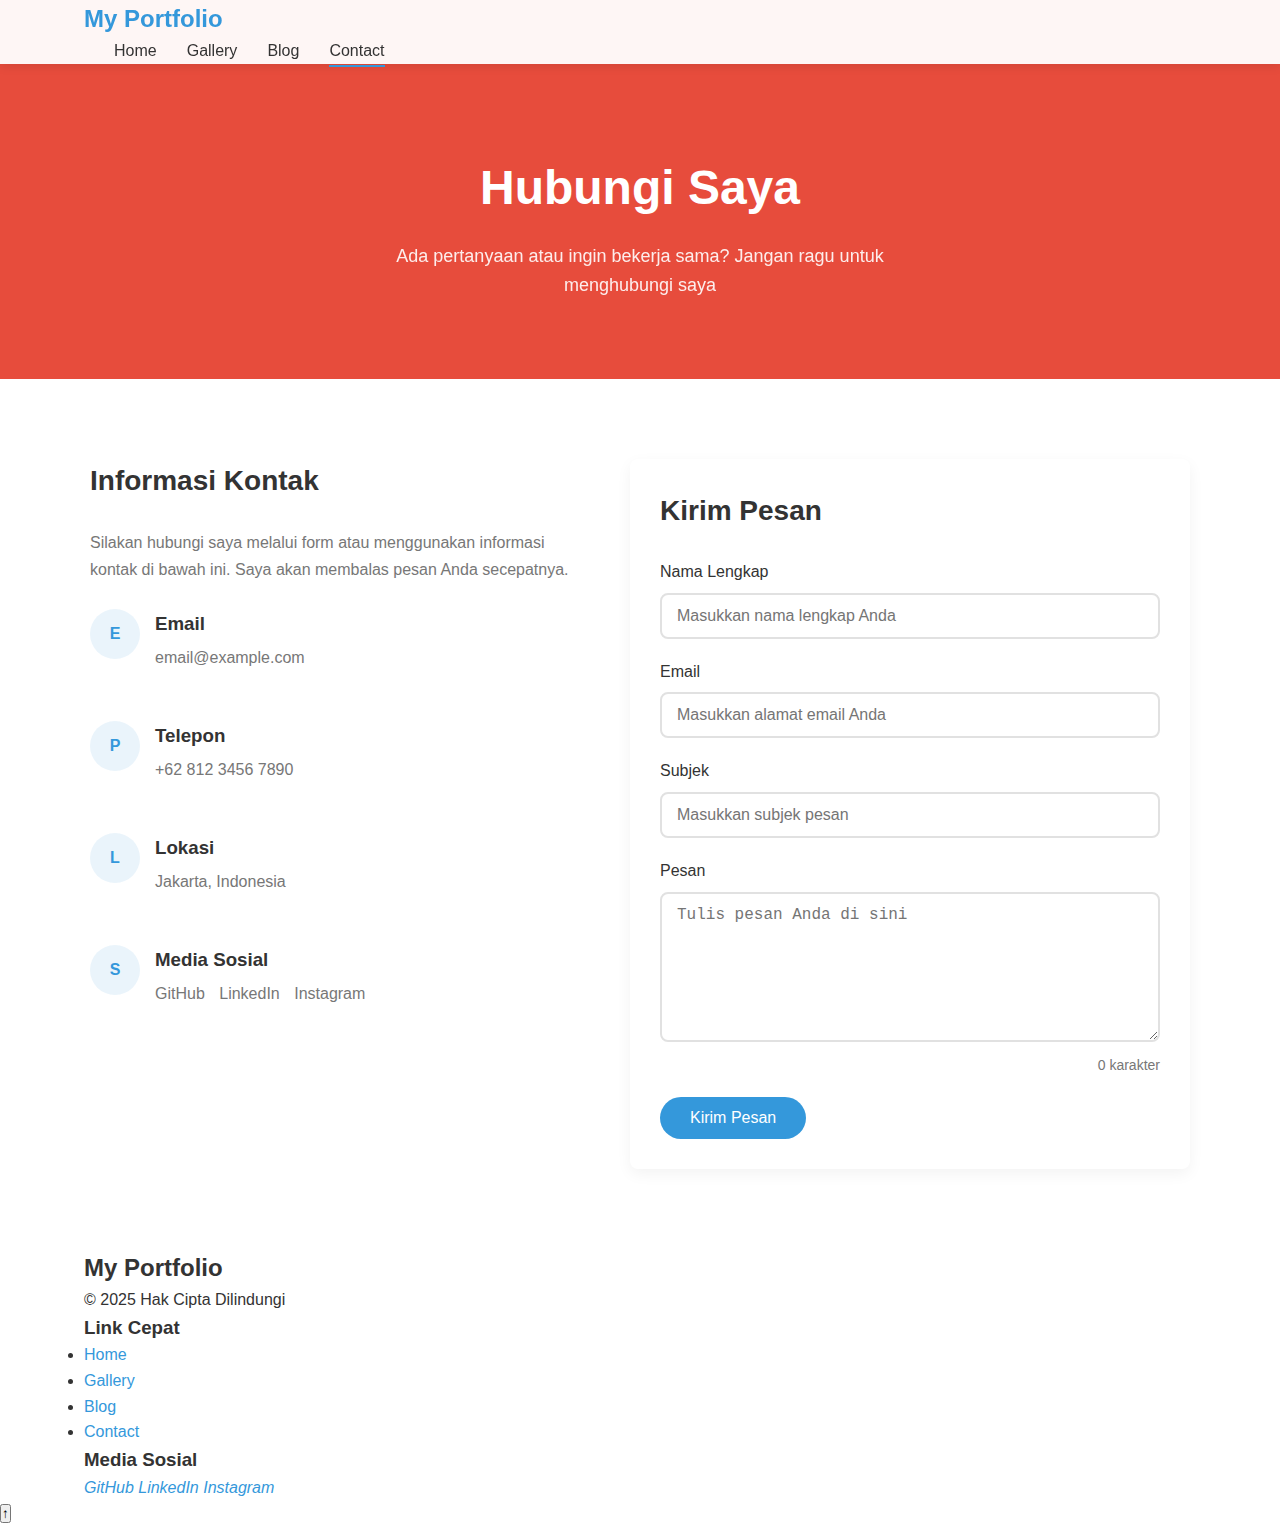
==== contact.html @ 17bcec55 "Upload tugas Project.03_Javascript" ====
<!DOCTYPE html>
<html lang="id">
<head>
    <meta charset="UTF-8">
    <meta name="viewport" content="width=device-width, initial-scale=1.0">
    <title>Contact - Portfolio Saya</title>
    <link rel="stylesheet" href="css/style.css">
    <style>
        /* Contact Page Specific Styles */
        .contact-hero {
            background-color: var(--accent-color);
            color: white;
            padding: 150px 0 80px;
            text-align: center;
        }
        
        .contact-hero h1 {
            font-size: 48px;
            margin-bottom: 15px;
        }
        
        .contact-hero p {
            font-size: 18px;
            max-width: 600px;
            margin: 0 auto;
            opacity: 0.9;
        }
        
        .contact-content {
            padding: 80px 0;
        }
        
        .contact-container {
            display: flex;
            flex-wrap: wrap;
            gap: 40px;
            max-width: 1100px;
            margin: 0 auto;
        }
        
        .contact-info {
            flex: 1;
            min-width: 300px;
        }
        
        .contact-info h2 {
            font-size: 28px;
            margin-bottom: 25px;
            color: var(--text-color);
        }
        
        .contact-info p {
            margin-bottom: 25px;
            color: var(--light-text);
            line-height: 1.7;
        }
        
        .contact-method {
            display: flex;
            align-items: flex-start;
            margin-bottom: 25px;
        }
        
        .contact-icon {
            width: 50px;
            height: 50px;
            background-color: rgba(52, 152, 219, 0.1);
            border-radius: 50%;
            display: flex;
            align-items: center;
            justify-content: center;
            margin-right: 15px;
            color: var(--primary-color);
            font-weight: bold;
        }
        
        .contact-details h3 {
            margin-bottom: 5px;
            color: var(--text-color);
        }
        
        .contact-details p, .contact-details a {
            color: var(--light-text);
        }
        
        .contact-details a:hover {
            color: var(--primary-color);
        }
        
        .contact-form {
            flex: 1;
            min-width: 300px;
            background-color: white;
            padding: 30px;
            border-radius: 8px;
            box-shadow: 0 5px 15px rgba(0, 0, 0, 0.05);
        }
        
        .contact-form h2 {
            font-size: 28px;
            margin-bottom: 25px;
            color: var(--text-color);
        }
        
        .form-group {
            margin-bottom: 20px;
        }
        
        .form-group label {
            display: block;
            margin-bottom: 8px;
            font-weight: 500;
            color: var(--text-color);
        }
        
        .form-control {
            width: 100%;
            padding: 12px 15px;
            border: 2px solid #e1e1e1;
            border-radius: 8px;
            font-size: 16px;
            transition: all 0.3s ease;
        }
        
        .form-control:focus {
            border-color: var(--primary-color);
            box-shadow: 0 0 0 2px rgba(52, 152, 219, 0.2);
            outline: none;
        }
        
        textarea.form-control {
            min-height: 150px;
            resize: vertical;
        }
        
        .submit-btn {
            background-color: var(--primary-color);
            color: white;
            border: none;
            padding: 12px 30px;
            border-radius: 30px;
            font-size: 16px;
            font-weight: 500;
            cursor: pointer;
            transition: all 0.3s ease;
        }
        
        .submit-btn:hover {
            background-color: #217dbb;
            transform: translateY(-3px);
            box-shadow: 0 5px 15px rgba(0, 0, 0, 0.1);
        }
        
        .error-message {
            color: #e74c3c;
            font-size: 14px;
            margin-top: 5px;
            display: none;
        }
        
        .form-group.error .form-control {
            border-color: #e74c3c;
        }
        
        .form-group.error .error-message {
            display: block;
        }
        
        .success-message {
            display: none;
            background-color: #2ecc71;
            color: white;
            padding: 15px;
            border-radius: 8px;
            margin-bottom: 20px;
            text-align: center;
        }
        
        @media (max-width: 768px) {
            .contact-hero h1 {
                font-size: 36px;
            }
            
            .contact-container {
                flex-direction: column;
            }
            
            .contact-info, .contact-form {
                width: 100%;
            }
        }
        
        @media (max-width: 576px) {
            .contact-hero {
                padding: 120px 0 60px;
            }
            
            .contact-hero h1 {
                font-size: 28px;
            }
            
            .contact-info h2, .contact-form h2 {
                font-size: 24px;
            }
        }
    </style>
</head>
<body>
    <header>
        <div class="container">
            <div class="logo">
                <h1>My Portfolio</h1>
            </div>
            <nav id="navbar">
                <ul>
                    <li><a href="index.html">Home</a></li>
                    <li><a href="gallery.html">Gallery</a></li>
                    <li><a href="blog.html">Blog</a></li>
                    <li><a href="contact.html" class="active">Contact</a></li>
                </ul>
            </nav>
            <div class="menu-toggle">
                <span></span>
                <span></span>
                <span></span>
            </div>
        </div>
    </header>

    <section class="contact-hero">
        <div class="container">
            <h1>Hubungi Saya</h1>
            <p>Ada pertanyaan atau ingin bekerja sama? Jangan ragu untuk menghubungi saya</p>
        </div>
    </section>

    <section class="contact-content">
        <div class="container">
            <div class="contact-container">
                <div class="contact-info">
                    <h2>Informasi Kontak</h2>
                    <p>Silakan hubungi saya melalui form atau menggunakan informasi kontak di bawah ini. Saya akan membalas pesan Anda secepatnya.</p>
                    
                    <div class="contact-method">
                        <div class="contact-icon">E</div>
                        <div class="contact-details">
                            <h3>Email</h3>
                            <p><a href="mailto:email@example.com">email@example.com</a></p>
                        </div>
                    </div>
                    
                    <div class="contact-method">
                        <div class="contact-icon">P</div>
                        <div class="contact-details">
                            <h3>Telepon</h3>
                            <p><a href="tel:+6281234567890">+62 812 3456 7890</a></p>
                        </div>
                    </div>
                    
                    <div class="contact-method">
                        <div class="contact-icon">L</div>
                        <div class="contact-details">
                            <h3>Lokasi</h3>
                            <p>Jakarta, Indonesia</p>
                        </div>
                    </div>
                    
                    <div class="contact-method">
                        <div class="contact-icon">S</div>
                        <div class="contact-details">
                            <h3>Media Sosial</h3>
                            <p>
                                <a href="#" style="margin-right: 10px;">GitHub</a>
                                <a href="#" style="margin-right: 10px;">LinkedIn</a>
                                <a href="#">Instagram</a>
                            </p>
                        </div>
                    </div>
                </div>
                
                <div class="contact-form">
                    <div class="success-message" id="success-message">
                        Pesan Anda telah berhasil dikirim! Terima kasih telah menghubungi saya.
                    </div>
                    
                    <h2>Kirim Pesan</h2>
                    <form id="contact-form">
                        <div class="form-group">
                            <label for="name">Nama Lengkap</label>
                            <input type="text" class="form-control" id="name" placeholder="Masukkan nama lengkap Anda">
                            <div class="error-message">Nama tidak boleh kosong</div>
                        </div>
                        
                        <div class="form-group">
                            <label for="email">Email</label>
                            <input type="email" class="form-control" id="email" placeholder="Masukkan alamat email Anda">
                            <div class="error-message">Masukkan alamat email yang valid</div>
                        </div>
                        
                        <div class="form-group">
                            <label for="subject">Subjek</label>
                            <input type="text" class="form-control" id="subject" placeholder="Masukkan subjek pesan">
                            <div class="error-message">Subjek tidak boleh kosong</div>
                        </div>
                        
                        <div class="form-group">
                            <label for="message">Pesan</label>
                            <textarea class="form-control" id="message" placeholder="Tulis pesan Anda di sini"></textarea>
                            <div class="error-message">Pesan tidak boleh kosong</div>
                        </div>
                        
                        <button type="submit" class="submit-btn" id="submit-btn">Kirim Pesan</button>
                    </form>
                </div>
            </div>
        </div>
    </section>

    <footer>
        <div class="container">
            <div class="footer-content">
                <div class="footer-logo">
                    <h2>My Portfolio</h2>
                    <p>© 2025 Hak Cipta Dilindungi</p>
                </div>
                <div class="footer-links">
                    <h3>Link Cepat</h3>
                    <ul>
                        <li><a href="index.html">Home</a></li>
                        <li><a href="gallery.html">Gallery</a></li>
                        <li><a href="blog.html">Blog</a></li>
                        <li><a href="contact.html">Contact</a></li>
                    </ul>
                </div>
                <div class="footer-social">
                    <h3>Media Sosial</h3>
                    <div class="social-icons">
                        <a href="#" class="social-icon" aria-label="GitHub">
                            <i class="github-icon">GitHub</i>
                        </a>
                        <a href="#" class="social-icon" aria-label="LinkedIn">
                            <i class="linkedin-icon">LinkedIn</i>
                        </a>
                        <a href="#" class="social-icon" aria-label="Instagram">
                            <i class="instagram-icon">Instagram</i>
                        </a>
                    </div>
                </div>
            </div>
        </div>
    </footer>

    <button id="scroll-to-top" aria-label="Scroll to Top">↑</button>

    <script src="js/main.js"></script>
    <script src="js/form-validation.js"></script>
</body>
</html>
---- css/style.css ----
/* Reset dan Dasar */
* {
    margin: 0;
    padding: 0;
    box-sizing: border-box;
}

:root {
    --primary-color: #3498db;
    --secondary-color: #2ecc71;
    --accent-color: #e74c3c;
    --text-color: #333;
    --light-text: #777;
    --background: #fff;
    --light-bg: #f5f5f5;
    --border-color: #ddd;
    --transition: all 0.3s ease;
}

body {
    font-family: 'Segoe UI', Tahoma, Geneva, Verdana, sans-serif;
    line-height: 1.6;
    color: var(--text-color);
    background-color: var(--background);
}

.container {
    width: 90%;
    max-width: 1200px;
    margin: 0 auto;
    padding: 0 20px;
}

img {
    max-width: 100%;
    height: auto;
}

a {
    text-decoration: none;
    color: var(--primary-color);
    transition: var(--transition);
}

a:hover {
    color: #217dbb;
}

.btn-primary, .btn-secondary {
    display: inline-block;
    padding: 12px 24px;
    border-radius: 30px;
    font-weight: 600;
    text-transform: uppercase;
    letter-spacing: 1px;
    transition: var(--transition);
    margin-right: 10px;
    font-size: 14px;
}

.btn-primary {
    background-color: var(--primary-color);
    color: white;
}

.btn-primary:hover {
    background-color: #217dbb;
    transform: translateY(-3px);
    box-shadow: 0 5px 15px rgba(0, 0, 0, 0.1);
    color: white;
}

.btn-secondary {
    background-color: transparent;
    border: 2px solid var(--primary-color);
    color: var(--primary-color);
}

.btn-secondary:hover {
    background-color: var(--primary-color);
    color: white;
    transform: translateY(-3px);
    box-shadow: 0 5px 15px rgba(0, 0, 0, 0.1);
}

.section-title {
    text-align: center;
    margin-bottom: 40px;
    font-size: 32px;
    position: relative;
    padding-bottom: 15px;
}

.section-title::after {
    content: '';
    position: absolute;
    bottom: 0;
    left: 50%;
    transform: translateX(-50%);
    width: 80px;
    height: 3px;
    background-color: var(--primary-color);
}

section {
    padding: 80px 0;
}

/* Header & Navigation */
header {
    position: fixed;
    top: 0;
    left: 0;
    width: 100%;
    background-color: rgba(255, 255, 255, 0.95);
    box-shadow: 0 2px 10px rgba(0, 0, 0, 0.1);
    padding:
    /* Header & Navigation */
header {
    position: fixed;
    top: 0;
    left: 0;
    width: 100%;
    background-color: rgba(255, 255, 255, 0.95);
    box-shadow: 0 2px 10px rgba(0, 0, 0, 0.1);
    padding: 15px 0;
    z-index: 1000;
    transition: var(--transition);
}

header.scrolled {
    padding: 10px 0;
    background-color: rgba(255, 255, 255, 0.98);
}

header .container {
    display: flex;
    justify-content: space-between;
    align-items: center;
}

.logo h1 {
    font-size: 24px;
    font-weight: 700;
    color: var(--primary-color);
}

nav ul {
    display: flex;
    list-style: none;
}

nav ul li {
    margin-left: 30px;
}

nav ul li a {
    position: relative;
    color: var(--text-color);
    font-weight: 500;
    padding: 8px 0;
}

nav ul li a::after {
    content: '';
    position: absolute;
    bottom: 0;
    left: 0;
    width: 0;
    height: 2px;
    background-color: var(--primary-color);
    transition: var(--transition);
}

nav ul li a:hover::after,
nav ul li a.active::after {
    width: 100%;
}

.menu-toggle {
    display: none;
    flex-direction: column;
    justify-content: space-between;
    height: 20px;
    cursor: pointer;
}

.menu-toggle span {
    width: 30px;
    height: 3px;
    background-color: var(--text-color);
    transition: var(--transition);
}

/* Hero Section */
.hero {
    height: 100vh;
    display: flex;
    align-items: center;
    background-color: var(--light-bg);
    padding-top: 70px;
}

.hero-content {
    display: flex;
    align-items: center;
    justify-content: center;
    flex-wrap: wrap;
}

.profile-photo {
    flex: 1;
    display: flex;
    justify-content: center;
    align-items: center;
    margin-right: 30px;
}

.photo-container {
    width: 300px;
    height: 300px;
    border-radius: 50%;
    overflow: hidden;
    border: 5px solid white;
    box-shadow: 0 10px 30px rgba(0, 0, 0, 0.1);
}

.photo-container img {
    width: 100%;
    height: 100%;
    object-fit: cover;
    transition: transform 0.5s ease;
}

.photo-container:hover img {
    transform: scale(1.05);
}

.hero-text {
    flex: 1;
    padding: 20px;
}

.hero-text h2 {
    font-size: 42px;
    margin-bottom: 15px;
    color: var(--primary-color);
}

.hero-text h3 {
    font-size: 28px;
    margin-bottom: 20px;
    color: var(--secondary-color);
    height: 40px;
}

.hero-text p {
    font-size: 18px;
    color: var(--light-text);
    margin-bottom: 30px;
    max-width: 600px;
}

.cta-buttons {
    margin-top: 30px;
}

/* About Section */
.about {
    background-color: #fff;
}

.about-content {
    display: flex;
    justify-content: space-between;
    align-items: center;
    flex-wrap: wrap;
}

.about-text {
    flex: 1;
    min-width: 300px;
}

.about-text p {
    margin-bottom: 20px;
    color: var(--light-text);
    font-size: 16px;
}

.about-text h3 {
    margin: 30px 0 20px;
    font-size: 24px;
    color: var(--primary-color);
}

.skills {
    margin-top: 20px;
}

.skill {
    margin-bottom: 20px;
}

.skill span {
    display: block;
    margin-bottom: 8px;
    font-weight: 500;
}

.skill-bar {
    height: 10px;
    background-color: var(--light-bg);
    border-radius: 5px;
    overflow: hidden;
}

.skill-level {
    height: 100%;
    background-color: var(--primary-color);
    border-radius: 5px;
    width: 0;
    transition: width 1s ease;
}

/* Projects Section */
.featured-projects {
    background-color: var(--light-bg);
}

.project-cards {
    display: flex;
    flex-wrap: wrap;
    justify-content: center;
    gap: 30px;
}

.card {
    background-color: white;
    border-radius: 8px;
    overflow: hidden;
    box-shadow: 0 5px 15px rgba(0, 0, 0, 0.05);
    transition: var(--transition);
    width: 100%;
    max-width: 350px;
}

.card:hover {
    transform: translateY(-10px);
    box-shadow: 0 15px 30px rgba(0, 0, 0, 0.1);
}

.card-img {
    height: 200px;
    overflow: hidden;
}

.card-img img {
    width: 100%;
    height: 100%;
    object-fit: cover;
    transition: transform 0.5s ease;
}

.card:hover .card-img img {
    transform: scale(1.1);
}

.card-content {
    padding: 20px;
}

.card-content h3 {
    margin-bottom: 10px;
    font-size: 20px;
    color: var(--primary-color);
}

.card-content p {
    color: var(--light-text);
    margin-bottom: 15px;
}

.read-more {
    display: inline-block;
    color: var(--primary-color);
    font-weight: 500;
    transition: var(--transition);
}

.read-more:hover {
    color: var(--secondary-color);
    transform: translateX(5px);
}

/* Blog Section */
.blog-preview {
    background-color: #fff;
}

.blog-cards {
    display: flex;
    flex-wrap: wrap;
    justify-content: center;
    gap: 30px;
}

.blog-card {
    background-color: white;
    border-radius: 8px;
    overflow: hidden;
    box-shadow: 0 5px 15px rgba(0, 0, 0, 0.05);
    transition: var(--transition);
    width: 100%;
    max-width: 500px;
    display: flex;
    flex-direction: column;
}

.blog-card:hover {
    transform: translateY(-5px);
    box-shadow: 0 15px 30px rgba(0, 0, 0, 0.1);
}

.blog-img {
    height: 250px;
    overflow: hidden;
}

.blog-img img {
    width: 100%;
    height: 100%;
    object-fit: cover;
    transition: transform 0.5s ease;
}

.blog-card:hover .blog-img img {
    transform: scale(1.05);
}

.blog-content {
    padding: 20px;
    flex-grow: 1;
    display: flex;
    flex-direction: column;
}

.blog-content h3 {
    margin-bottom: 10px;
    font-size: 22px;
    color: var(--text-color);
}

.blog-content .date {
    color: var(--light-text);
    font-size: 14px;
    margin-bottom: 15px;
}

.blog-content .excerpt {
    color: var(--light-text);
    margin-bottom: 20px;
    flex-grow: 1;
}

.center-btn {
    text-align: center;
    margin-top: 40px;
}

/* Footer */
footer {
    background-color: #2c3e50;
    color: white;
    padding: 60px 0 30px;
}

.footer-content {
    display: flex;
    flex-wrap: wrap;
    justify-content: space-between;
}

.footer-logo h2 {
    font-size: 24px;
    margin-bottom: 15px;
}

.footer-logo p {
    color: rgba(255, 255, 255, 0.7);
    font-size: 14px;
}

.footer-links h3, .footer-social h3 {
    font-size: 18px;
    margin-bottom: 20px;
    position: relative;
    padding-bottom: 10px;
}

.footer-links h3::after, .footer-social h3::after {
    content: '';
    position: absolute;
    left: 0;
    bottom: 0;
    width: 40px;
    height: 2px;
    background-color: var(--primary-color);
}

.footer-links ul {
    list-style: none;
}

.footer-links ul li {
    margin-bottom: 10px;
}

.footer-links ul li a {
    color: rgba(255, 255, 255, 0.7);
    transition: var(--transition);
}

.footer-links ul li a:hover {
    color: var(--primary-color);
    padding-left: 5px;
}

.social-icons {
    display: flex;
    gap: 15px;
}

.social-icon {
    display: inline-flex;
    align-items: center;
    justify-content: center;
    width: 40px;
    height: 40px;
    border-radius: 50%;
    background-color: rgba(255, 255, 255, 0.1);
    color: white;
    transition: var(--transition);
}

.social-icon:hover {
    background-color: var(--primary-color);
    transform: translateY(-3px);
}

/* Scroll to Top Button */
#scroll-to-top {
    position: fixed;
    bottom: 30px;
    right: 30px;
    width: 50px;
    height: 50px;
    border-radius: 50%;
    background-color: var(--primary-color);
    color: white;
    border: none;
    font-size: 24px;
    cursor: pointer;
    display: flex;
    justify-content: center;
    align-items: center;
    opacity: 0;
    visibility: hidden;
    transition: var(--transition);
    box-shadow: 0 5px 15px rgba(0, 0, 0, 0.1);
}

#scroll-to-top.show {
    opacity: 1;
    visibility: visible;
}

#scroll-to-top:hover {
    background-color: #217dbb;
    transform: translateY(-3px);
}

/* Responsive Styles */
@media (max-width: 992px) {
    .hero-content {
        flex-direction: column-reverse;
        text-align: center;
    }

    .profile-photo {
        margin-right: 0;
        margin-top: 30px;
    }

    .hero-text h2 {
        font-size: 36px;
    }

    .hero-text h3 {
        font-size: 24px;
    }

    .about-content {
        flex-direction: column;
    }

    .about-text {
        margin-bottom: 30px;
        text-align: center;
    }

    .footer-content > div {
        margin-bottom: 30px;
        flex-basis: 100%;
    }
}

@media (max-width: 768px) {
    .menu-toggle {
        display: flex;
    }

    nav {
        position: absolute;
        top: 70px;
        left: 0;
        width: 100%;
        background-color: white;
        padding: 0;
        max-height: 0;
        overflow: hidden;
        transition: max-height 0.3s ease;
        box-shadow: 0 5px 10px rgba(0, 0, 0, 0.1);
    }

    nav.active {
        max-height: 300px;
    }

    nav ul {
        flex-direction: column;
        padding: 20px;
    }

    nav ul li {
        margin: 0 0 15px 0;
    }

    .card, .blog-card {
        max-width: 100%;
    }
}

@media (max-width: 576px) {
    .hero-text h2 {
        font-size: 28px;
    }

    .hero-text h3 {
        font-size: 20px;
    }

    .section-title {
        font-size: 28px;
    }

    .photo-container {
        width: 250px;
        height: 250px;
    }
}
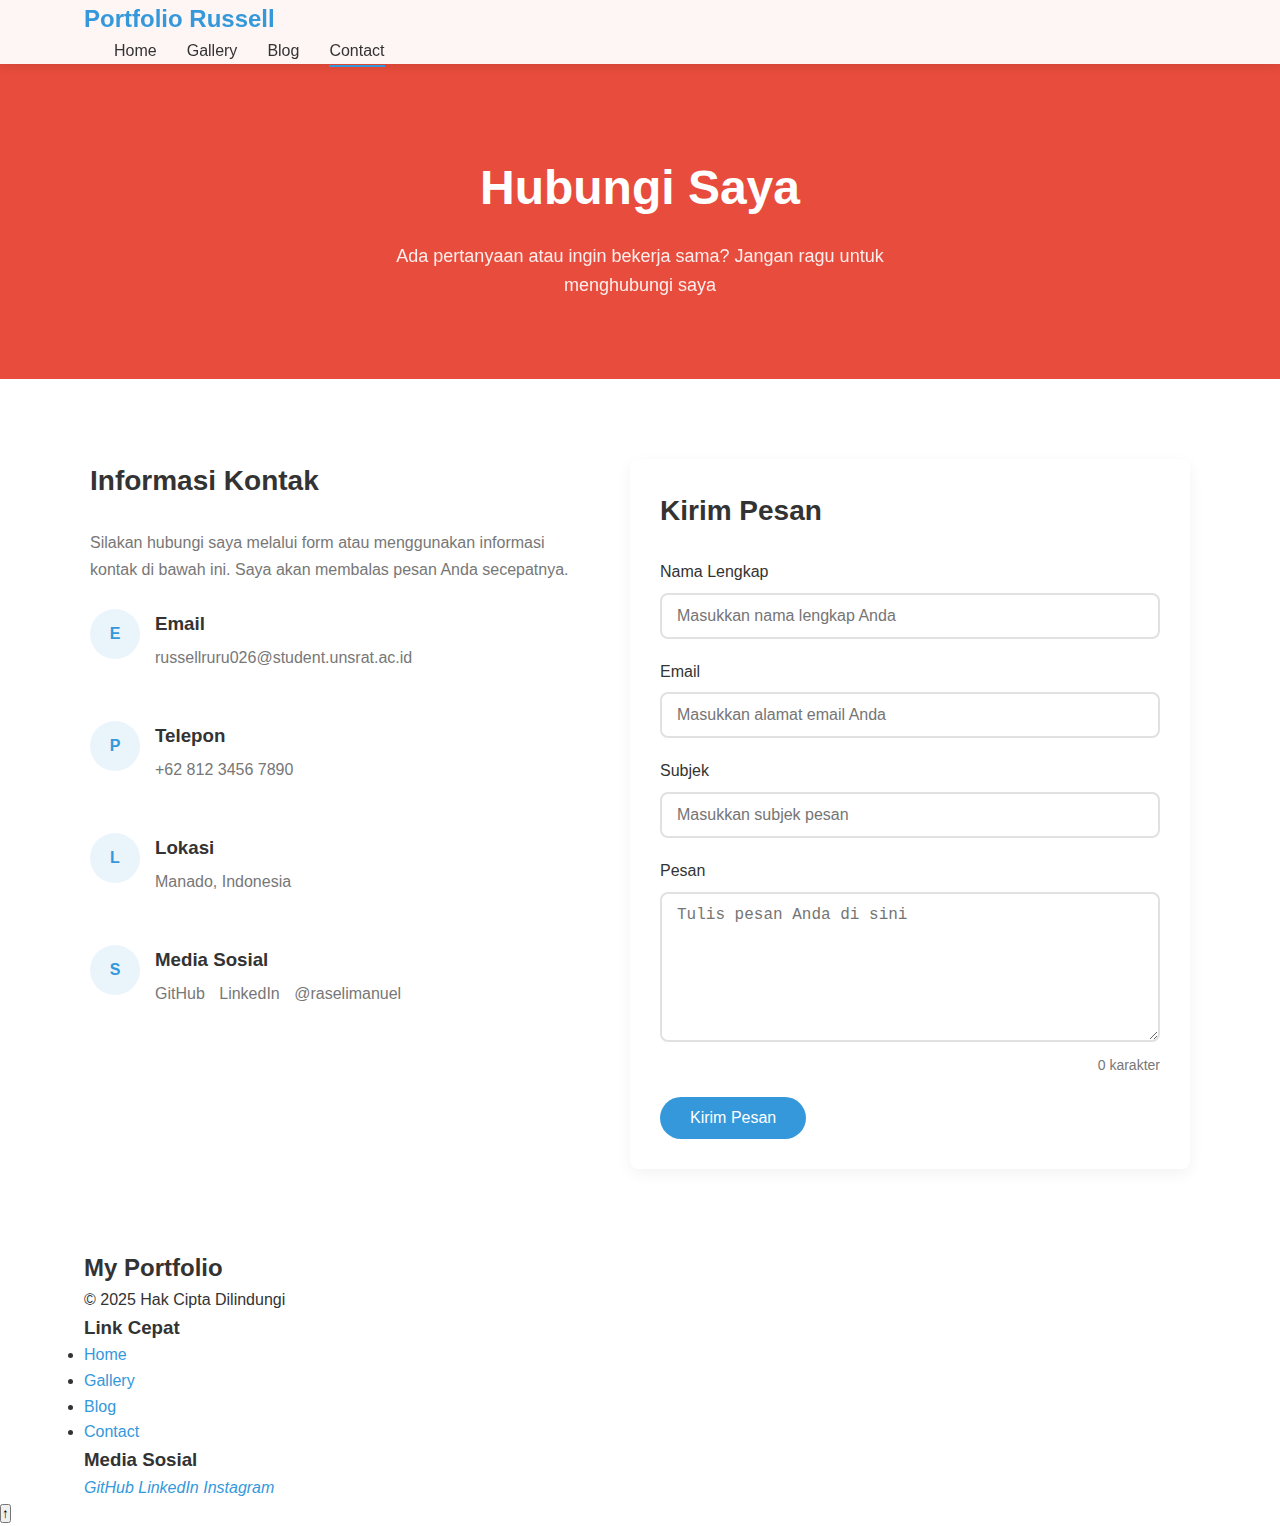
==== commit 986beeee: "contact.html" ====
--- a/contact.html
+++ b/contact.html
@@ -209,7 +209,7 @@
     <header>
         <div class="container">
             <div class="logo">
-                <h1>My Portfolio</h1>
+                <h1>Portfolio Russell</h1>
             </div>
             <nav id="navbar">
                 <ul>
@@ -245,7 +245,7 @@
                         <div class="contact-icon">E</div>
                         <div class="contact-details">
                             <h3>Email</h3>
-                            <p><a href="mailto:email@example.com">email@example.com</a></p>
+                            <p><a href="mailto:russellruru026@student.unsrat.ac.id">russellruru026@student.unsrat.ac.id</a></p>
                         </div>
                     </div>
                     
@@ -261,7 +261,7 @@
                         <div class="contact-icon">L</div>
                         <div class="contact-details">
                             <h3>Lokasi</h3>
-                            <p>Jakarta, Indonesia</p>
+                            <p>Manado, Indonesia</p>
                         </div>
                     </div>
                     
@@ -272,7 +272,7 @@
                             <p>
                                 <a href="#" style="margin-right: 10px;">GitHub</a>
                                 <a href="#" style="margin-right: 10px;">LinkedIn</a>
-                                <a href="#">Instagram</a>
+                                <a href="https://www.instagram.com/raselimanuel?igsh=ZGxrZnl3ZHVua3Qw" target="_blank">@raselimanuel</a>
                             </p>
                         </div>
                     </div>
@@ -355,4 +355,4 @@
     <script src="js/main.js"></script>
     <script src="js/form-validation.js"></script>
 </body>
-</html>+</html>
